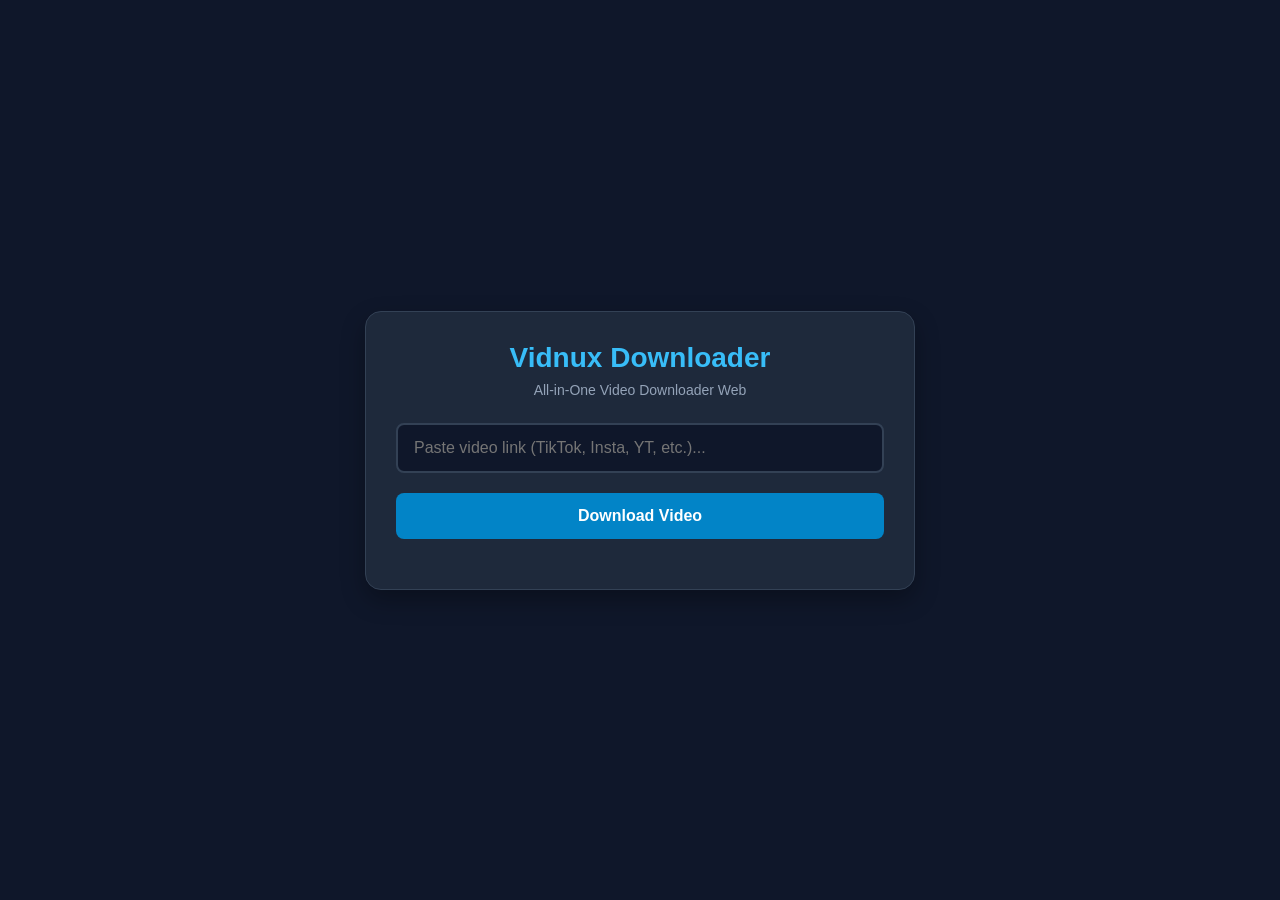
==== index.html @ 8a430632 "Create index.html" ====
<!DOCTYPE html>
<html lang="en">
<head>
    <meta charset="UTF-8">
    <meta name="viewport" content="width=device-width, initial-scale=1.0">
    <title>Vidnux - Universal Video Downloader</title>
    <style>
        * { box-sizing: border-box; margin: 0; padding: 0; font-family: 'Segoe UI', Tahoma, Geneva, Verdana, sans-serif; }
        body { background-color: #0f172a; color: #f8fafc; display: flex; justify-content: center; align-items: center; min-height: 100vh; padding: 20px; }
        .container { width: 100%; max-width: 550px; background: #1e293b; padding: 30px; border-radius: 16px; box-shadow: 0 10px 25px rgba(0,0,0,0.3); border: 1px solid #334155; text-align: center; }
        h1 { font-size: 28px; margin-bottom: 8px; color: #38bdf8; }
        p.subtitle { color: #94a3b8; font-size: 14px; margin-bottom: 25px; }
        .input-group { width: 100%; margin-bottom: 20px; }
        input { width: 100%; padding: 14px 16px; background: #0f172a; border: 2px solid #334155; border-radius: 8px; color: #fff; font-size: 16px; transition: 0.3s; }
        input:focus { border-color: #38bdf8; outline: none; }
        button { width: 100%; padding: 14px; background: #0284c7; color: #fff; border: none; border-radius: 8px; font-size: 16px; font-weight: bold; cursor: pointer; transition: 0.2s; }
        button:hover { background: #0369a1; }
        button:disabled { background: #475569; cursor: not-allowed; }
        #status { margin-top: 20px; font-size: 15px; color: #e2e8f0; word-break: break-word; }
        .loader { display: none; margin: 15px auto; border: 4px solid #334155; border-top: 4px solid #38bdf8; border-radius: 50%; width: 30px; height: 30px; animation: spin 1s linear infinite; }
        @keyframes spin { 0% { transform: rotate(0deg); } 100% { transform: rotate(360deg); } }
        .download-box { margin-top: 20px; padding: 15px; background: #0f172a; border-radius: 8px; border: 1px solid #22c55e; }
        .download-link { display: inline-block; margin-top: 10px; padding: 10px 20px; background: #22c55e; color: #fff; text-decoration: none; border-radius: 6px; font-weight: bold; transition: 0.2s; }
        .download-link:hover { background: #16a34a; }
        .error { color: #f43f5e !important; }
    </style>
</head>
<body>

<div class="container">
    <h1>Vidnux Downloader</h1>
    <p class="subtitle">All-in-One Video Downloader Web</p>
    
    <div class="input-group">
        <input type="text" id="videoUrl" placeholder="Paste video link (TikTok, Insta, YT, etc.)...">
    </div>
    
    <button id="btnProcess" onclick="fetchVideo()">Download Video</button>
    
    <div class="loader" id="loader"></div>
    <div id="status"></div>
</div>

<script>
    async function fetchVideo() {
        const urlInput = document.getElementById('videoUrl').value.trim();
        const statusDiv = document.getElementById('status');
        const loader = document.getElementById('loader');
        const btn = document.getElementById('btnProcess');
        
        if (!urlInput) {
            alert("Bhai, pehle video link paste karo!");
            return;
        }

        // Setup UI State
        statusDiv.innerHTML = "";
        statusDiv.className = "";
        loader.style.display = "block";
        btn.disabled = true;

        // Tumhara Cloudflare gateway URL jo tumhare Android code mein tha
        const gatewayUrl = `https://fvd-gateway.mra-official-contact.workers.dev/?url=${encodeURIComponent(urlInput)}`;

        try {
            const response = await fetch(gatewayUrl);
            const data = await response.json();

            loader.style.display = "none";
            btn.disabled = false;

            // Response check jo tumhare app ke download_link logic par based hai
            if (data && data.download_link) {
                statusDiv.innerHTML = `
                    <div class="download-box">
                        <p style="color: #22c55e; font-weight: bold;">✓ Video Link Extracted!</p>
                        <a href="${data.download_link}" target="_blank" rel="noopener noreferrer" class="download-link">Save Video (MP4)</a>
                    </div>
                `;
            } else {
                statusDiv.className = "error";
                statusDiv.innerHTML = "Error: Video link nahi mil paya. Gateway ne galat response diya.";
            }
        } catch (error) {
            loader.style.display = "none";
            btn.disabled = false;
            statusDiv.className = "error";
            statusDiv.innerHTML = "Network Error: Server se connect nahi ho paya ya CORS issue hai!";
            console.error(error);
        }
    }
</script>

</body>
</html>
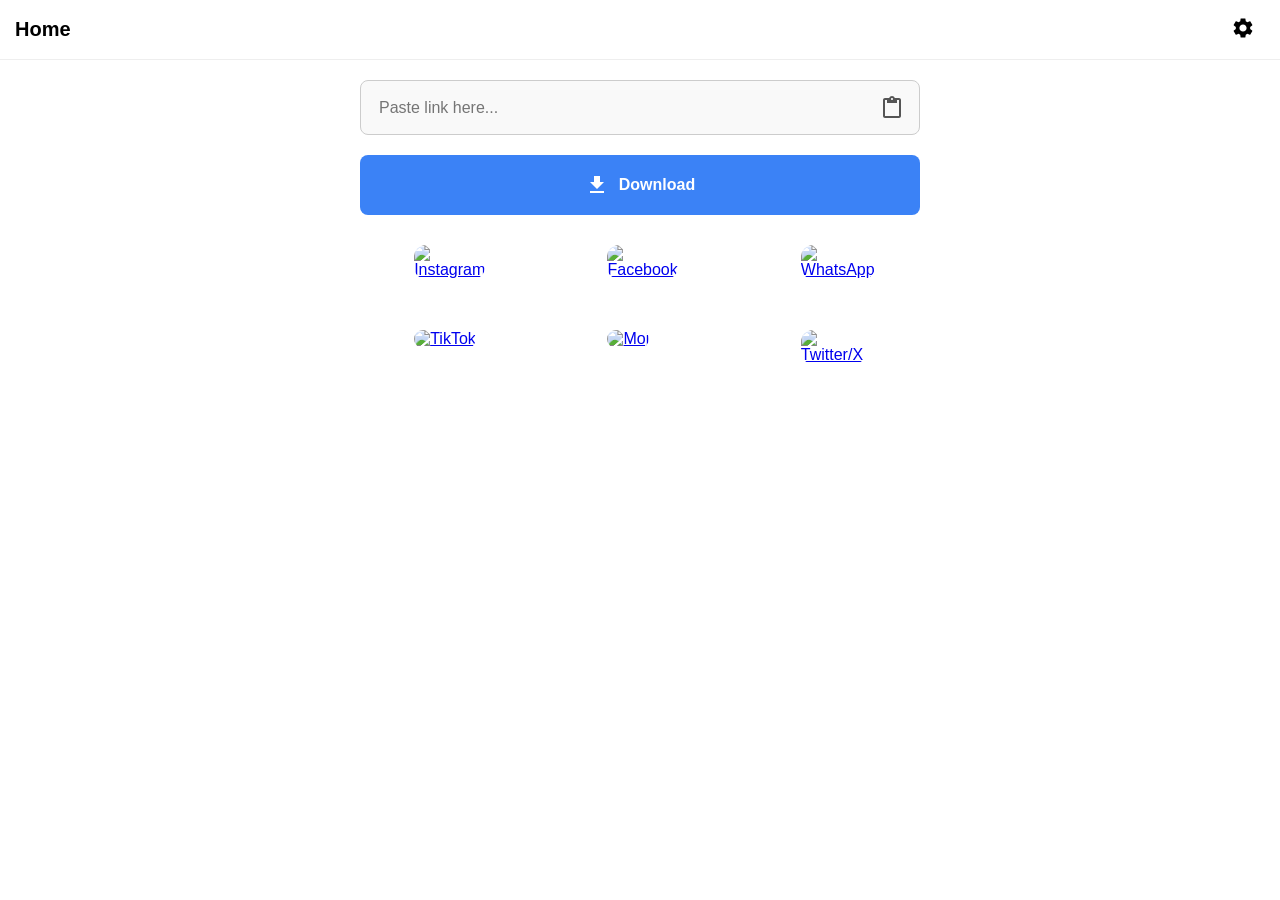
==== commit e125b275: "Update index.html" ====
--- a/index.html
+++ b/index.html
@@ -3,94 +3,163 @@
 <head>
     <meta charset="UTF-8">
     <meta name="viewport" content="width=device-width, initial-scale=1.0">
-    <title>Vidnux - Universal Video Downloader</title>
+    <title>Vidnux - Home</title>
     <style>
-        * { box-sizing: border-box; margin: 0; padding: 0; font-family: 'Segoe UI', Tahoma, Geneva, Verdana, sans-serif; }
-        body { background-color: #0f172a; color: #f8fafc; display: flex; justify-content: center; align-items: center; min-height: 100vh; padding: 20px; }
-        .container { width: 100%; max-width: 550px; background: #1e293b; padding: 30px; border-radius: 16px; box-shadow: 0 10px 25px rgba(0,0,0,0.3); border: 1px solid #334155; text-align: center; }
-        h1 { font-size: 28px; margin-bottom: 8px; color: #38bdf8; }
-        p.subtitle { color: #94a3b8; font-size: 14px; margin-bottom: 25px; }
-        .input-group { width: 100%; margin-bottom: 20px; }
-        input { width: 100%; padding: 14px 16px; background: #0f172a; border: 2px solid #334155; border-radius: 8px; color: #fff; font-size: 16px; transition: 0.3s; }
-        input:focus { border-color: #38bdf8; outline: none; }
-        button { width: 100%; padding: 14px; background: #0284c7; color: #fff; border: none; border-radius: 8px; font-size: 16px; font-weight: bold; cursor: pointer; transition: 0.2s; }
-        button:hover { background: #0369a1; }
-        button:disabled { background: #475569; cursor: not-allowed; }
-        #status { margin-top: 20px; font-size: 15px; color: #e2e8f0; word-break: break-word; }
-        .loader { display: none; margin: 15px auto; border: 4px solid #334155; border-top: 4px solid #38bdf8; border-radius: 50%; width: 30px; height: 30px; animation: spin 1s linear infinite; }
-        @keyframes spin { 0% { transform: rotate(0deg); } 100% { transform: rotate(360deg); } }
-        .download-box { margin-top: 20px; padding: 15px; background: #0f172a; border-radius: 8px; border: 1px solid #22c55e; }
-        .download-link { display: inline-block; margin-top: 10px; padding: 10px 20px; background: #22c55e; color: #fff; text-decoration: none; border-radius: 6px; font-weight: bold; transition: 0.2s; }
-        .download-link:hover { background: #16a34a; }
-        .error { color: #f43f5e !important; }
+        /* CSS: Tumhare XML ka Web Version */
+        * { box-sizing: border-box; margin: 0; padding: 0; font-family: sans-serif; }
+        body { background-color: #FFFFFF; color: #000000; }
+        
+        /* Header */
+        .header { display: flex; justify-content: space-between; align-items: center; height: 60px; padding: 0 15px; border-bottom: 1px solid #eeeeee; }
+        .header h1 { font-size: 20px; font-weight: bold; margin: 0; }
+        .menu-btn { cursor: pointer; padding: 10px; background: none; border: none; }
+        .menu-btn svg { width: 24px; height: 24px; fill: #000000; }
+
+        /* Main Content */
+        .container { padding: 20px; max-width: 600px; margin: 0 auto; }
+
+        /* Input Box with Paste/Clear Button */
+        .input-wrapper { display: flex; align-items: center; border: 1px solid #cccccc; border-radius: 8px; height: 55px; padding: 3px; position: relative; background: #f9f9f9; }
+        .input-wrapper input { flex: 1; height: 100%; border: none; background: transparent; padding: 0 15px; font-size: 16px; outline: none; }
+        .action-btn { width: 48px; height: 48px; background: none; border: none; cursor: pointer; display: flex; justify-content: center; align-items: center; }
+        .action-btn svg { width: 24px; height: 24px; fill: #555; }
+
+        /* Download Button */
+        .download-btn { width: 100%; height: 60px; margin-top: 20px; background-color: #3B82F6; color: #FFFFFF; font-size: 16px; font-weight: bold; border: none; border-radius: 8px; cursor: pointer; display: flex; justify-content: center; align-items: center; gap: 10px; transition: 0.2s; }
+        .download-btn:hover { background-color: #2563EB; }
+        .download-btn:disabled { background-color: #9CA3AF; cursor: not-allowed; }
+
+        /* Social Grid */
+        .social-grid { display: grid; grid-template-columns: repeat(3, 1fr); gap: 20px; margin-top: 30px; justify-items: center; }
+        .social-item { width: 65px; height: 65px; cursor: pointer; transition: transform 0.2s; }
+        .social-item:hover { transform: scale(1.1); }
+        .social-item img { width: 100%; height: 100%; border-radius: 12px; object-fit: cover; }
+
+        /* Status Area */
+        #status { margin-top: 20px; text-align: center; }
+        .download-link { display: inline-block; padding: 12px 20px; background: #10B981; color: white; text-decoration: none; border-radius: 8px; font-weight: bold; }
     </style>
 </head>
 <body>
 
-<div class="container">
-    <h1>Vidnux Downloader</h1>
-    <p class="subtitle">All-in-One Video Downloader Web</p>
-    
-    <div class="input-group">
-        <input type="text" id="videoUrl" placeholder="Paste video link (TikTok, Insta, YT, etc.)...">
+    <!-- Header (XML UI) -->
+    <div class="header">
+        <h1>Home</h1>
+        <button class="menu-btn" onclick="alert('Settings feature coming soon!')" title="Settings">
+            <svg viewBox="0 0 24 24"><path d="M19.14,12.94c0.04-0.3,0.06-0.61,0.06-0.94c0-0.32-0.02-0.64-0.06-0.94l2.03-1.58c0.18-0.14,0.23-0.41,0.12-0.61 l-1.92-3.32c-0.12-0.22-0.37-0.29-0.59-0.22l-2.39,0.96c-0.5-0.38-1.03-0.7-1.62-0.94L14.4,2.81c-0.04-0.24-0.24-0.41-0.48-0.41 h-3.84c-0.24,0-0.43,0.17-0.47,0.41L9.25,5.35C8.66,5.59,8.12,5.92,7.63,6.29L5.24,5.33c-0.22-0.08-0.47,0-0.59,0.22L2.73,8.87 C2.62,9.08,2.66,9.34,2.86,9.48l2.03,1.58C4.84,11.36,4.8,11.69,4.8,12s0.02,0.64,0.06,0.94l-2.03,1.58 c-0.18,0.14-0.23,0.41-0.12,0.61l1.92,3.32c0.12,0.22,0.37,0.29,0.59,0.22l2.39-0.96c0.5,0.38,1.03,0.7,1.62,0.94l0.36,2.54 c0.05,0.24,0.24,0.41,0.48,0.41h3.84c0.24,0,0.43-0.17,0.47-0.41l0.36-2.54c0.59-0.24,1.13-0.56,1.62-0.94l2.39,0.96 c0.22,0.08,0.47,0,0.59-0.22l1.92-3.32c0.12-0.22,0.07-0.49-0.12-0.61L19.14,12.94z M12,15.6c-1.98,0-3.6-1.62-3.6-3.6 s1.62-3.6,3.6-3.6s3.6,1.62,3.6,3.6S13.98,15.6,12,15.6z"/></svg>
+        </button>
     </div>
-    
-    <button id="btnProcess" onclick="fetchVideo()">Download Video</button>
-    
-    <div class="loader" id="loader"></div>
-    <div id="status"></div>
-</div>
 
-<script>
-    async function fetchVideo() {
-        const urlInput = document.getElementById('videoUrl').value.trim();
+    <!-- Main Content -->
+    <div class="container">
+        
+        <!-- Input & Dynamic Paste/Clear Button (Kotlin Logic) -->
+        <div class="input-wrapper">
+            <input type="url" id="urlInput" placeholder="Paste link here..." autocomplete="off">
+            <button class="action-btn" id="actionBtn" title="Paste">
+                <!-- SVG Icon (Default is Paste) -->
+                <svg id="actionIcon" viewBox="0 0 24 24"><path d="M19,2h-4.18C14.4,0.84,13.3,0,12,0C10.7,0,9.6,0.84,9.18,2H5C3.9,2,3,2.9,3,4v16c0,1.1,0.9,2,2,2h14c1.1,0,2-0.9,2-2V4 C21,2.9,20.1,2,19,2z M12,2c0.55,0,1,0.45,1,1s-0.45,1-1,1s-1-0.45-1-1S11.45,2,12,2z M19,20H5V4h2v3h10V4h2V20z"/></svg>
+            </button>
+        </div>
+
+        <!-- Download Button -->
+        <button class="download-btn" id="downloadBtn" onclick="processVideo()">
+            <svg width="24" height="24" viewBox="0 0 24 24" fill="white"><path d="M19 9h-4V3H9v6H5l7 7 7-7zM5 18v2h14v-2H5z"/></svg>
+            Download
+        </button>
+
+        <!-- Status / Result Display -->
+        <div id="status"></div>
+
+        <!-- Social Icons Grid (XML Logic) -->
+        <div class="social-grid">
+            <a class="social-item" href="https://www.instagram.com" target="_blank"><img src="https://upload.wikimedia.org/wikipedia/commons/a/a5/Instagram_icon.png" alt="Instagram"></a>
+            <a class="social-item" href="https://www.facebook.com" target="_blank"><img src="https://upload.wikimedia.org/wikipedia/commons/b/b8/2021_Facebook_icon.svg" alt="Facebook"></a>
+            <a class="social-item" href="https://web.whatsapp.com" target="_blank"><img src="https://upload.wikimedia.org/wikipedia/commons/6/6b/WhatsApp.svg" alt="WhatsApp"></a>
+            <a class="social-item" href="https://www.tiktok.com" target="_blank"><img src="https://p16-va-tiktok.ibyteimg.com/obj/musically-maliva-obj/6968037326848131078" alt="TikTok"></a>
+            <a class="social-item" href="https://mojapp.in/" target="_blank"><img src="https://play-lh.googleusercontent.com/FwT659jH9r-O4X1yUv89E1985i32O4v6E19qJ7uQn2mR-sV4B71HqO8R0g5uR2V4V8s=w240-h480-rw" alt="Moj"></a>
+            <a class="social-item" href="https://twitter.com" target="_blank"><img src="https://upload.wikimedia.org/wikipedia/commons/c/ce/X_logo_2023.svg" alt="Twitter/X"></a>
+        </div>
+    </div>
+
+    <!-- JavaScript (Kotlin ke logic ka Web Version) -->
+    <script>
+        const urlInput = document.getElementById('urlInput');
+        const actionBtn = document.getElementById('actionBtn');
+        const actionIcon = document.getElementById('actionIcon');
+        const downloadBtn = document.getElementById('downloadBtn');
         const statusDiv = document.getElementById('status');
-        const loader = document.getElementById('loader');
-        const btn = document.getElementById('btnProcess');
-        
-        if (!urlInput) {
-            alert("Bhai, pehle video link paste karo!");
-            return;
+
+        // SVG Paths for Paste and Clear icons
+        const svgPaste = '<path d="M19,2h-4.18C14.4,0.84,13.3,0,12,0C10.7,0,9.6,0.84,9.18,2H5C3.9,2,3,2.9,3,4v16c0,1.1,0.9,2,2,2h14c1.1,0,2-0.9,2-2V4 C21,2.9,20.1,2,19,2z M12,2c0.55,0,1,0.45,1,1s-0.45,1-1,1s-1-0.45-1-1S11.45,2,12,2z M19,20H5V4h2v3h10V4h2V20z"/>';
+        const svgClear = '<path d="M19 6.41L17.59 5 12 10.59 6.41 5 5 6.41 10.59 12 5 17.59 6.41 19 12 13.41 17.59 19 19 17.59 13.41 12z"/>';
+
+        // 1. DYNAMIC PASTE & CLEAR LOGIC (TextWatcher equivalent)
+        urlInput.addEventListener('input', () => {
+            if (urlInput.value.length > 0) {
+                actionIcon.innerHTML = svgClear;
+                actionBtn.title = "Clear";
+            } else {
+                actionIcon.innerHTML = svgPaste;
+                actionBtn.title = "Paste";
+            }
+        });
+
+        // Button Click Handler for Paste/Clear
+        actionBtn.onclick = async () => {
+            if (urlInput.value.length > 0) {
+                // Clear text
+                urlInput.value = '';
+                actionIcon.innerHTML = svgPaste;
+                actionBtn.title = "Paste";
+            } else {
+                // Paste from clipboard (Web Clipboard API)
+                try {
+                    const text = await navigator.clipboard.readText();
+                    urlInput.value = text;
+                    actionIcon.innerHTML = svgClear;
+                    actionBtn.title = "Clear";
+                } catch (err) {
+                    alert('Clipboard access denied by browser. Please paste manually.');
+                }
+            }
+        };
+
+        // 2. LINK MANAGER LOGIC (Cloudflare API Integration)
+        async function processVideo() {
+            const rawUrl = urlInput.value.trim();
+            if (!rawUrl) {
+                alert("Please paste a link first!");
+                return;
+            }
+
+            statusDiv.innerHTML = '<span style="color: #666;">Processing link... Please wait...</span>';
+            downloadBtn.disabled = true;
+
+            const gatewayUrl = `https://fvd-gateway.mra-official-contact.workers.dev/?url=${encodeURIComponent(rawUrl)}`;
+
+            try {
+                const response = await fetch(gatewayUrl);
+                const data = await response.json();
+
+                if (data && data.download_link) {
+                    urlInput.value = ''; // Success par input clear kar do
+                    actionIcon.innerHTML = svgPaste; // Icon wapas Paste wala kar do
+                    
+                    statusDiv.innerHTML = `
+                        <p style="color: #10B981; margin-bottom: 10px; font-weight: bold;">Video Extracted!</p>
+                        <a href="${data.download_link}" target="_blank" class="download-link">Click here to Download MP4</a>
+                    `;
+                } else {
+                    statusDiv.innerHTML = `<span style="color: red;">Error: Invalid link or server error.</span>`;
+                }
+            } catch (error) {
+                statusDiv.innerHTML = `<span style="color: red;">Network error. Please try again.</span>`;
+            }
+            
+            downloadBtn.disabled = false;
         }
-
-        // Setup UI State
-        statusDiv.innerHTML = "";
-        statusDiv.className = "";
-        loader.style.display = "block";
-        btn.disabled = true;
-
-        // Tumhara Cloudflare gateway URL jo tumhare Android code mein tha
-        const gatewayUrl = `https://fvd-gateway.mra-official-contact.workers.dev/?url=${encodeURIComponent(urlInput)}`;
-
-        try {
-            const response = await fetch(gatewayUrl);
-            const data = await response.json();
-
-            loader.style.display = "none";
-            btn.disabled = false;
-
-            // Response check jo tumhare app ke download_link logic par based hai
-            if (data && data.download_link) {
-                statusDiv.innerHTML = `
-                    <div class="download-box">
-                        <p style="color: #22c55e; font-weight: bold;">✓ Video Link Extracted!</p>
-                        <a href="${data.download_link}" target="_blank" rel="noopener noreferrer" class="download-link">Save Video (MP4)</a>
-                    </div>
-                `;
-            } else {
-                statusDiv.className = "error";
-                statusDiv.innerHTML = "Error: Video link nahi mil paya. Gateway ne galat response diya.";
-            }
-        } catch (error) {
-            loader.style.display = "none";
-            btn.disabled = false;
-            statusDiv.className = "error";
-            statusDiv.innerHTML = "Network Error: Server se connect nahi ho paya ya CORS issue hai!";
-            console.error(error);
-        }
-    }
-</script>
+    </script>
 
 </body>
 </html>
-
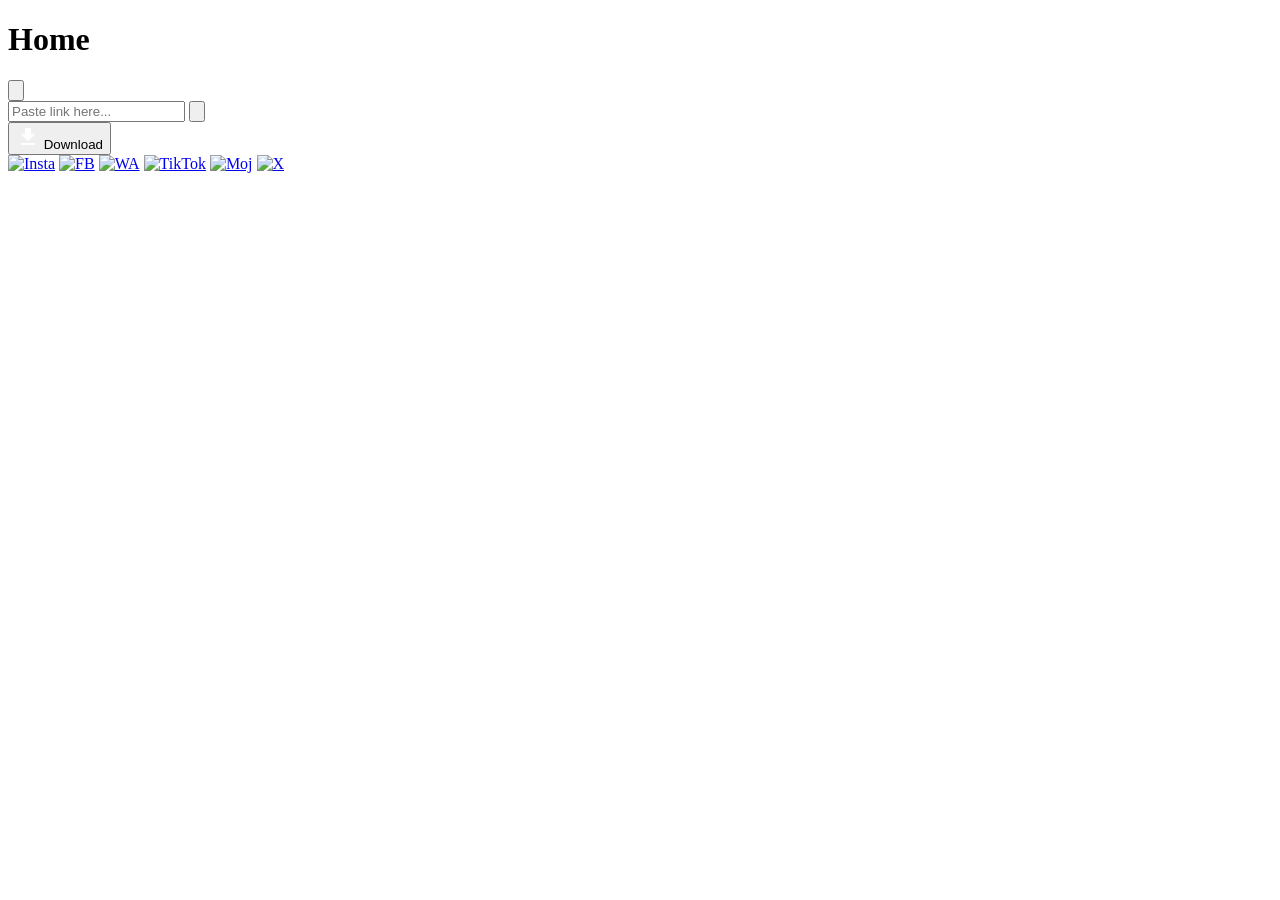
==== commit 24b61c51: "Update index.html" ====
--- a/index.html
+++ b/index.html
@@ -4,48 +4,15 @@
     <meta charset="UTF-8">
     <meta name="viewport" content="width=device-width, initial-scale=1.0">
     <title>Vidnux - Home</title>
-    <style>
-        /* CSS: Tumhare XML ka Web Version */
-        * { box-sizing: border-box; margin: 0; padding: 0; font-family: sans-serif; }
-        body { background-color: #FFFFFF; color: #000000; }
-        
-        /* Header */
-        .header { display: flex; justify-content: space-between; align-items: center; height: 60px; padding: 0 15px; border-bottom: 1px solid #eeeeee; }
-        .header h1 { font-size: 20px; font-weight: bold; margin: 0; }
-        .menu-btn { cursor: pointer; padding: 10px; background: none; border: none; }
-        .menu-btn svg { width: 24px; height: 24px; fill: #000000; }
-
-        /* Main Content */
-        .container { padding: 20px; max-width: 600px; margin: 0 auto; }
-
-        /* Input Box with Paste/Clear Button */
-        .input-wrapper { display: flex; align-items: center; border: 1px solid #cccccc; border-radius: 8px; height: 55px; padding: 3px; position: relative; background: #f9f9f9; }
-        .input-wrapper input { flex: 1; height: 100%; border: none; background: transparent; padding: 0 15px; font-size: 16px; outline: none; }
-        .action-btn { width: 48px; height: 48px; background: none; border: none; cursor: pointer; display: flex; justify-content: center; align-items: center; }
-        .action-btn svg { width: 24px; height: 24px; fill: #555; }
-
-        /* Download Button */
-        .download-btn { width: 100%; height: 60px; margin-top: 20px; background-color: #3B82F6; color: #FFFFFF; font-size: 16px; font-weight: bold; border: none; border-radius: 8px; cursor: pointer; display: flex; justify-content: center; align-items: center; gap: 10px; transition: 0.2s; }
-        .download-btn:hover { background-color: #2563EB; }
-        .download-btn:disabled { background-color: #9CA3AF; cursor: not-allowed; }
-
-        /* Social Grid */
-        .social-grid { display: grid; grid-template-columns: repeat(3, 1fr); gap: 20px; margin-top: 30px; justify-items: center; }
-        .social-item { width: 65px; height: 65px; cursor: pointer; transition: transform 0.2s; }
-        .social-item:hover { transform: scale(1.1); }
-        .social-item img { width: 100%; height: 100%; border-radius: 12px; object-fit: cover; }
-
-        /* Status Area */
-        #status { margin-top: 20px; text-align: center; }
-        .download-link { display: inline-block; padding: 12px 20px; background: #10B981; color: white; text-decoration: none; border-radius: 8px; font-weight: bold; }
-    </style>
+    <!-- CSS file ko yahan link kiya hai -->
+    <link rel="stylesheet" href="style.css">
 </head>
 <body>
 
-    <!-- Header (XML UI) -->
+    <!-- Header -->
     <div class="header">
         <h1>Home</h1>
-        <button class="menu-btn" onclick="alert('Settings feature coming soon!')" title="Settings">
+        <button class="menu-btn" id="menuBtn" title="Settings">
             <svg viewBox="0 0 24 24"><path d="M19.14,12.94c0.04-0.3,0.06-0.61,0.06-0.94c0-0.32-0.02-0.64-0.06-0.94l2.03-1.58c0.18-0.14,0.23-0.41,0.12-0.61 l-1.92-3.32c-0.12-0.22-0.37-0.29-0.59-0.22l-2.39,0.96c-0.5-0.38-1.03-0.7-1.62-0.94L14.4,2.81c-0.04-0.24-0.24-0.41-0.48-0.41 h-3.84c-0.24,0-0.43,0.17-0.47,0.41L9.25,5.35C8.66,5.59,8.12,5.92,7.63,6.29L5.24,5.33c-0.22-0.08-0.47,0-0.59,0.22L2.73,8.87 C2.62,9.08,2.66,9.34,2.86,9.48l2.03,1.58C4.84,11.36,4.8,11.69,4.8,12s0.02,0.64,0.06,0.94l-2.03,1.58 c-0.18,0.14-0.23,0.41-0.12,0.61l1.92,3.32c0.12,0.22,0.37,0.29,0.59,0.22l2.39-0.96c0.5,0.38,1.03,0.7,1.62,0.94l0.36,2.54 c0.05,0.24,0.24,0.41,0.48,0.41h3.84c0.24,0,0.43-0.17,0.47-0.41l0.36-2.54c0.59-0.24,1.13-0.56,1.62-0.94l2.39,0.96 c0.22,0.08,0.47,0,0.59-0.22l1.92-3.32c0.12-0.22,0.07-0.49-0.12-0.61L19.14,12.94z M12,15.6c-1.98,0-3.6-1.62-3.6-3.6 s1.62-3.6,3.6-3.6s3.6,1.62,3.6,3.6S13.98,15.6,12,15.6z"/></svg>
         </button>
     </div>
@@ -53,17 +20,16 @@
     <!-- Main Content -->
     <div class="container">
         
-        <!-- Input & Dynamic Paste/Clear Button (Kotlin Logic) -->
+        <!-- Input & Dynamic Paste/Clear Button -->
         <div class="input-wrapper">
             <input type="url" id="urlInput" placeholder="Paste link here..." autocomplete="off">
             <button class="action-btn" id="actionBtn" title="Paste">
-                <!-- SVG Icon (Default is Paste) -->
                 <svg id="actionIcon" viewBox="0 0 24 24"><path d="M19,2h-4.18C14.4,0.84,13.3,0,12,0C10.7,0,9.6,0.84,9.18,2H5C3.9,2,3,2.9,3,4v16c0,1.1,0.9,2,2,2h14c1.1,0,2-0.9,2-2V4 C21,2.9,20.1,2,19,2z M12,2c0.55,0,1,0.45,1,1s-0.45,1-1,1s-1-0.45-1-1S11.45,2,12,2z M19,20H5V4h2v3h10V4h2V20z"/></svg>
             </button>
         </div>
 
         <!-- Download Button -->
-        <button class="download-btn" id="downloadBtn" onclick="processVideo()">
+        <button class="download-btn" id="downloadBtn">
             <svg width="24" height="24" viewBox="0 0 24 24" fill="white"><path d="M19 9h-4V3H9v6H5l7 7 7-7zM5 18v2h14v-2H5z"/></svg>
             Download
         </button>
@@ -71,95 +37,18 @@
         <!-- Status / Result Display -->
         <div id="status"></div>
 
-        <!-- Social Icons Grid (XML Logic) -->
+        <!-- Social Icons Grid -->
         <div class="social-grid">
-            <a class="social-item" href="https://www.instagram.com" target="_blank"><img src="https://upload.wikimedia.org/wikipedia/commons/a/a5/Instagram_icon.png" alt="Instagram"></a>
-            <a class="social-item" href="https://www.facebook.com" target="_blank"><img src="https://upload.wikimedia.org/wikipedia/commons/b/b8/2021_Facebook_icon.svg" alt="Facebook"></a>
-            <a class="social-item" href="https://web.whatsapp.com" target="_blank"><img src="https://upload.wikimedia.org/wikipedia/commons/6/6b/WhatsApp.svg" alt="WhatsApp"></a>
+            <a class="social-item" href="https://www.instagram.com" target="_blank"><img src="https://upload.wikimedia.org/wikipedia/commons/a/a5/Instagram_icon.png" alt="Insta"></a>
+            <a class="social-item" href="https://www.facebook.com" target="_blank"><img src="https://upload.wikimedia.org/wikipedia/commons/b/b8/2021_Facebook_icon.svg" alt="FB"></a>
+            <a class="social-item" href="https://web.whatsapp.com" target="_blank"><img src="https://upload.wikimedia.org/wikipedia/commons/6/6b/WhatsApp.svg" alt="WA"></a>
             <a class="social-item" href="https://www.tiktok.com" target="_blank"><img src="https://p16-va-tiktok.ibyteimg.com/obj/musically-maliva-obj/6968037326848131078" alt="TikTok"></a>
             <a class="social-item" href="https://mojapp.in/" target="_blank"><img src="https://play-lh.googleusercontent.com/FwT659jH9r-O4X1yUv89E1985i32O4v6E19qJ7uQn2mR-sV4B71HqO8R0g5uR2V4V8s=w240-h480-rw" alt="Moj"></a>
-            <a class="social-item" href="https://twitter.com" target="_blank"><img src="https://upload.wikimedia.org/wikipedia/commons/c/ce/X_logo_2023.svg" alt="Twitter/X"></a>
+            <a class="social-item" href="https://twitter.com" target="_blank"><img src="https://upload.wikimedia.org/wikipedia/commons/c/ce/X_logo_2023.svg" alt="X"></a>
         </div>
     </div>
 
-    <!-- JavaScript (Kotlin ke logic ka Web Version) -->
-    <script>
-        const urlInput = document.getElementById('urlInput');
-        const actionBtn = document.getElementById('actionBtn');
-        const actionIcon = document.getElementById('actionIcon');
-        const downloadBtn = document.getElementById('downloadBtn');
-        const statusDiv = document.getElementById('status');
-
-        // SVG Paths for Paste and Clear icons
-        const svgPaste = '<path d="M19,2h-4.18C14.4,0.84,13.3,0,12,0C10.7,0,9.6,0.84,9.18,2H5C3.9,2,3,2.9,3,4v16c0,1.1,0.9,2,2,2h14c1.1,0,2-0.9,2-2V4 C21,2.9,20.1,2,19,2z M12,2c0.55,0,1,0.45,1,1s-0.45,1-1,1s-1-0.45-1-1S11.45,2,12,2z M19,20H5V4h2v3h10V4h2V20z"/>';
-        const svgClear = '<path d="M19 6.41L17.59 5 12 10.59 6.41 5 5 6.41 10.59 12 5 17.59 6.41 19 12 13.41 17.59 19 19 17.59 13.41 12z"/>';
-
-        // 1. DYNAMIC PASTE & CLEAR LOGIC (TextWatcher equivalent)
-        urlInput.addEventListener('input', () => {
-            if (urlInput.value.length > 0) {
-                actionIcon.innerHTML = svgClear;
-                actionBtn.title = "Clear";
-            } else {
-                actionIcon.innerHTML = svgPaste;
-                actionBtn.title = "Paste";
-            }
-        });
-
-        // Button Click Handler for Paste/Clear
-        actionBtn.onclick = async () => {
-            if (urlInput.value.length > 0) {
-                // Clear text
-                urlInput.value = '';
-                actionIcon.innerHTML = svgPaste;
-                actionBtn.title = "Paste";
-            } else {
-                // Paste from clipboard (Web Clipboard API)
-                try {
-                    const text = await navigator.clipboard.readText();
-                    urlInput.value = text;
-                    actionIcon.innerHTML = svgClear;
-                    actionBtn.title = "Clear";
-                } catch (err) {
-                    alert('Clipboard access denied by browser. Please paste manually.');
-                }
-            }
-        };
-
-        // 2. LINK MANAGER LOGIC (Cloudflare API Integration)
-        async function processVideo() {
-            const rawUrl = urlInput.value.trim();
-            if (!rawUrl) {
-                alert("Please paste a link first!");
-                return;
-            }
-
-            statusDiv.innerHTML = '<span style="color: #666;">Processing link... Please wait...</span>';
-            downloadBtn.disabled = true;
-
-            const gatewayUrl = `https://fvd-gateway.mra-official-contact.workers.dev/?url=${encodeURIComponent(rawUrl)}`;
-
-            try {
-                const response = await fetch(gatewayUrl);
-                const data = await response.json();
-
-                if (data && data.download_link) {
-                    urlInput.value = ''; // Success par input clear kar do
-                    actionIcon.innerHTML = svgPaste; // Icon wapas Paste wala kar do
-                    
-                    statusDiv.innerHTML = `
-                        <p style="color: #10B981; margin-bottom: 10px; font-weight: bold;">Video Extracted!</p>
-                        <a href="${data.download_link}" target="_blank" class="download-link">Click here to Download MP4</a>
-                    `;
-                } else {
-                    statusDiv.innerHTML = `<span style="color: red;">Error: Invalid link or server error.</span>`;
-                }
-            } catch (error) {
-                statusDiv.innerHTML = `<span style="color: red;">Network error. Please try again.</span>`;
-            }
-            
-            downloadBtn.disabled = false;
-        }
-    </script>
-
+    <!-- JS file ko ekdum aakhir mein link karna best hota hai -->
+    <script src="logic.js"></script>
 </body>
 </html>
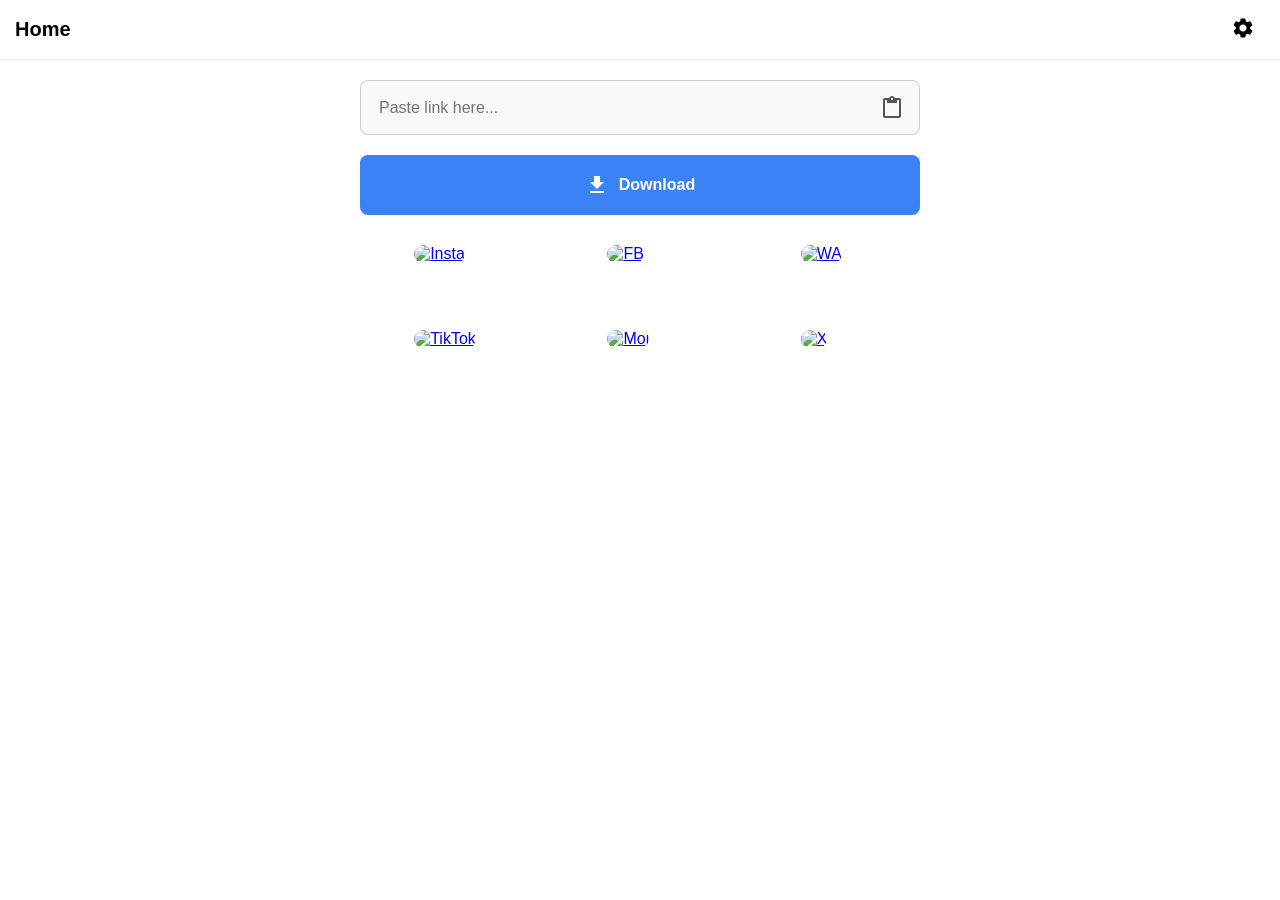
==== commit bdbaf18b: "Update index.html" ====
--- a/index.html
+++ b/index.html
@@ -4,8 +4,9 @@
     <meta charset="UTF-8">
     <meta name="viewport" content="width=device-width, initial-scale=1.0">
     <title>Vidnux - Home</title>
-    <!-- CSS file ko yahan link kiya hai -->
-    <link rel="stylesheet" href="style.css">
+    
+    <!-- UPDATE 1: CSS file ab 'css' folder ke andar se load hogi -->
+    <link rel="stylesheet" href="css/home.css">
 </head>
 <body>
 
@@ -48,7 +49,9 @@
         </div>
     </div>
 
-    <!-- JS file ko ekdum aakhir mein link karna best hota hai -->
-    <script src="logic.js"></script>
+    <!-- UPDATE 2: Dono JS files ab 'js' folder se load hongi -->
+    <!-- Note: download.js ko pehle rakha gaya hai taaki home.js uske functions ko use kar sake -->
+    <script src="js/download.js"></script>
+    <script src="js/home.js"></script>
 </body>
 </html>
--- a/css/home.css
+++ b/css/home.css
@@ -0,0 +1,32 @@
+* { box-sizing: border-box; margin: 0; padding: 0; font-family: sans-serif; }
+body { background-color: #FFFFFF; color: #000000; }
+
+/* Header */
+.header { display: flex; justify-content: space-between; align-items: center; height: 60px; padding: 0 15px; border-bottom: 1px solid #eeeeee; }
+.header h1 { font-size: 20px; font-weight: bold; margin: 0; }
+.menu-btn { cursor: pointer; padding: 10px; background: none; border: none; }
+.menu-btn svg { width: 24px; height: 24px; fill: #000000; }
+
+/* Main Content */
+.container { padding: 20px; max-width: 600px; margin: 0 auto; }
+
+/* Input Box */
+.input-wrapper { display: flex; align-items: center; border: 1px solid #cccccc; border-radius: 8px; height: 55px; padding: 3px; position: relative; background: #f9f9f9; }
+.input-wrapper input { flex: 1; height: 100%; border: none; background: transparent; padding: 0 15px; font-size: 16px; outline: none; }
+.action-btn { width: 48px; height: 48px; background: none; border: none; cursor: pointer; display: flex; justify-content: center; align-items: center; }
+.action-btn svg { width: 24px; height: 24px; fill: #555; }
+
+/* Download Button */
+.download-btn { width: 100%; height: 60px; margin-top: 20px; background-color: #3B82F6; color: #FFFFFF; font-size: 16px; font-weight: bold; border: none; border-radius: 8px; cursor: pointer; display: flex; justify-content: center; align-items: center; gap: 10px; transition: 0.2s; }
+.download-btn:hover { background-color: #2563EB; }
+.download-btn:disabled { background-color: #9CA3AF; cursor: not-allowed; }
+
+/* Status UI */
+#status { margin-top: 20px; text-align: center; }
+.download-link { display: inline-block; padding: 12px 20px; background: #10B981; color: white; text-decoration: none; border-radius: 8px; font-weight: bold; }
+
+/* Social Icons */
+.social-grid { display: grid; grid-template-columns: repeat(3, 1fr); gap: 20px; margin-top: 30px; justify-items: center; }
+.social-item { width: 65px; height: 65px; cursor: pointer; transition: transform 0.2s; }
+.social-item:hover { transform: scale(1.1); }
+.social-item img { width: 100%; height: 100%; border-radius: 12px; object-fit: cover; }
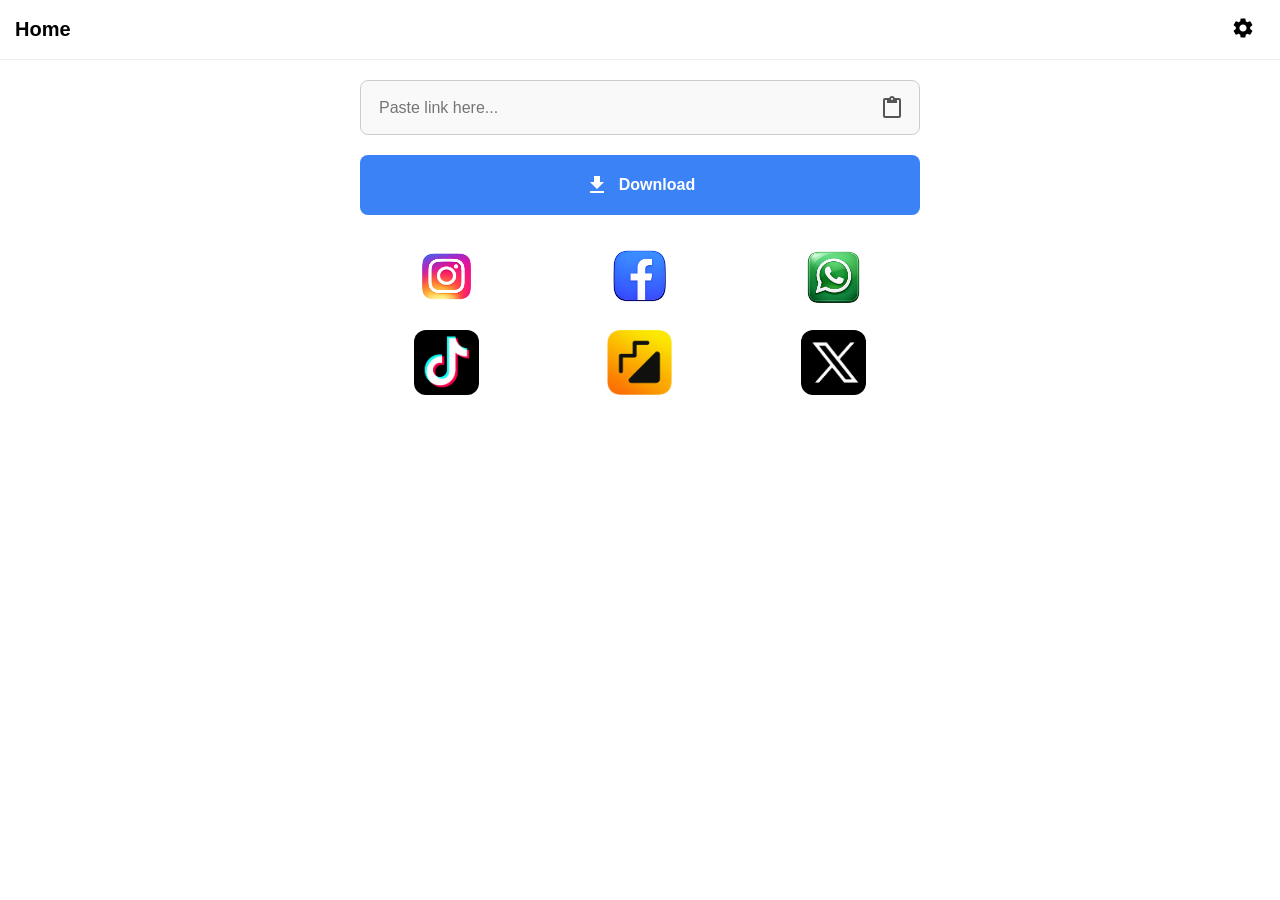
==== commit e0b6120c: "Update index.html" ====
--- a/index.html
+++ b/index.html
@@ -5,7 +5,7 @@
     <meta name="viewport" content="width=device-width, initial-scale=1.0">
     <title>Vidnux - Home</title>
     
-    <!-- UPDATE 1: CSS file ab 'css' folder ke andar se load hogi -->
+    <!-- CSS file 'css' folder ke andar se load hogi -->
     <link rel="stylesheet" href="css/home.css">
 </head>
 <body>
@@ -40,16 +40,17 @@
 
         <!-- Social Icons Grid -->
         <div class="social-grid">
-            <a class="social-item" href="https://www.instagram.com" target="_blank"><img src="https://upload.wikimedia.org/wikipedia/commons/a/a5/Instagram_icon.png" alt="Insta"></a>
-            <a class="social-item" href="https://www.facebook.com" target="_blank"><img src="https://upload.wikimedia.org/wikipedia/commons/b/b8/2021_Facebook_icon.svg" alt="FB"></a>
-            <a class="social-item" href="https://web.whatsapp.com" target="_blank"><img src="https://upload.wikimedia.org/wikipedia/commons/6/6b/WhatsApp.svg" alt="WA"></a>
-            <a class="social-item" href="https://www.tiktok.com" target="_blank"><img src="https://p16-va-tiktok.ibyteimg.com/obj/musically-maliva-obj/6968037326848131078" alt="TikTok"></a>
-            <a class="social-item" href="https://mojapp.in/" target="_blank"><img src="https://play-lh.googleusercontent.com/FwT659jH9r-O4X1yUv89E1985i32O4v6E19qJ7uQn2mR-sV4B71HqO8R0g5uR2V4V8s=w240-h480-rw" alt="Moj"></a>
-            <a class="social-item" href="https://twitter.com" target="_blank"><img src="https://upload.wikimedia.org/wikipedia/commons/c/ce/X_logo_2023.svg" alt="X"></a>
+            <!-- UPDATE: Yahan par assets folder se images link ki gayi hain -->
+            <a class="social-item" href="https://www.instagram.com" target="_blank"><img src="assets/inst.png" alt="Insta"></a>
+            <a class="social-item" href="https://www.facebook.com" target="_blank"><img src="assets/fb.png" alt="FB"></a>
+            <a class="social-item" href="https://web.whatsapp.com" target="_blank"><img src="assets/wp.png" alt="WA"></a>
+            <a class="social-item" href="https://www.tiktok.com" target="_blank"><img src="assets/tk.png" alt="TikTok"></a>
+            <a class="social-item" href="https://mojapp.in/" target="_blank"><img src="assets/mj.png" alt="Moj"></a>
+            <a class="social-item" href="https://twitter.com" target="_blank"><img src="assets/tw.png" alt="X"></a>
         </div>
     </div>
 
-    <!-- UPDATE 2: Dono JS files ab 'js' folder se load hongi -->
+    <!-- JS files 'js' folder se load hongi -->
     <!-- Note: download.js ko pehle rakha gaya hai taaki home.js uske functions ko use kar sake -->
     <script src="js/download.js"></script>
     <script src="js/home.js"></script>
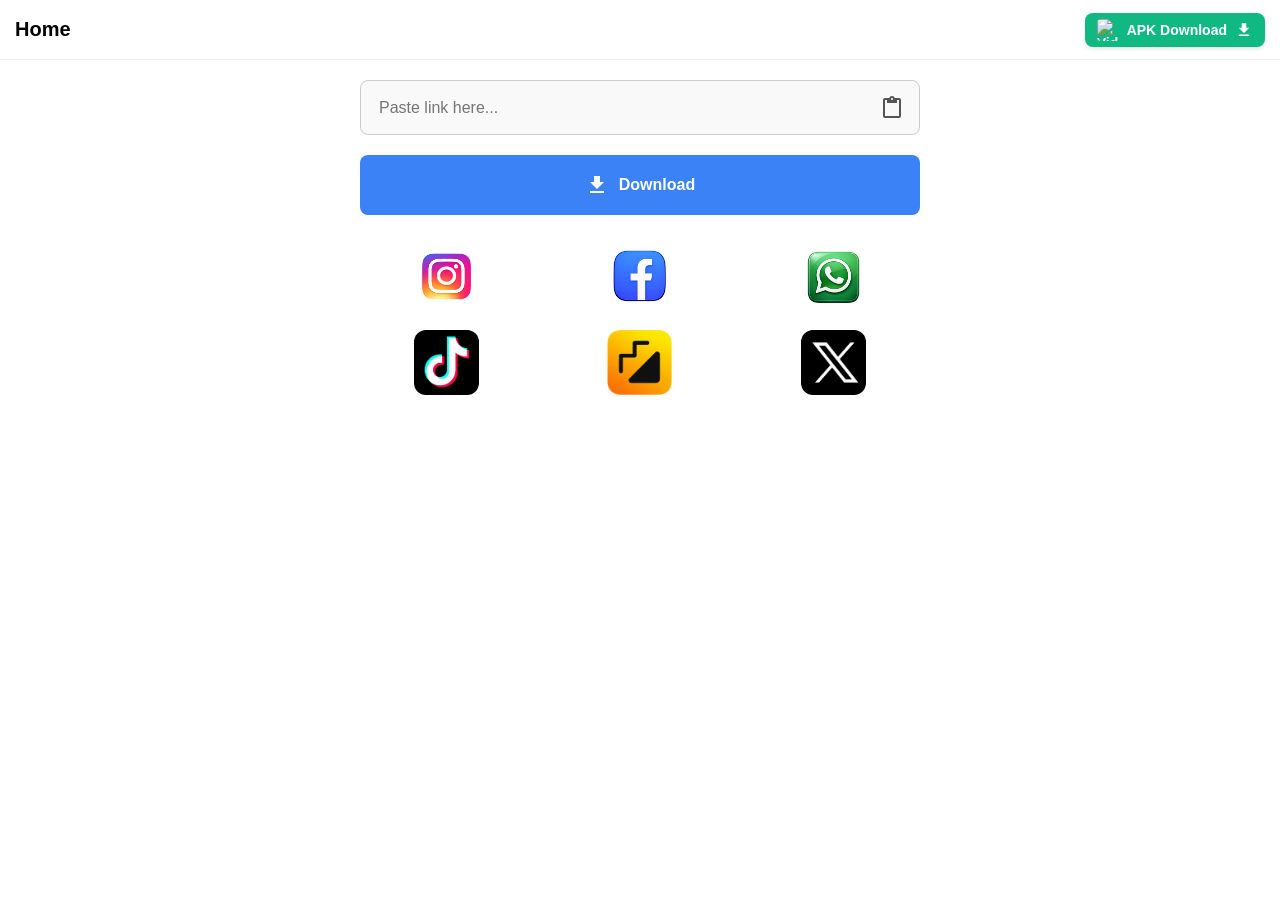
==== commit df032d12: "Update index.html" ====
--- a/index.html
+++ b/index.html
@@ -13,9 +13,16 @@
     <!-- Header -->
     <div class="header">
         <h1>Home</h1>
-        <button class="menu-btn" id="menuBtn" title="Settings">
-            <svg viewBox="0 0 24 24"><path d="M19.14,12.94c0.04-0.3,0.06-0.61,0.06-0.94c0-0.32-0.02-0.64-0.06-0.94l2.03-1.58c0.18-0.14,0.23-0.41,0.12-0.61 l-1.92-3.32c-0.12-0.22-0.37-0.29-0.59-0.22l-2.39,0.96c-0.5-0.38-1.03-0.7-1.62-0.94L14.4,2.81c-0.04-0.24-0.24-0.41-0.48-0.41 h-3.84c-0.24,0-0.43,0.17-0.47,0.41L9.25,5.35C8.66,5.59,8.12,5.92,7.63,6.29L5.24,5.33c-0.22-0.08-0.47,0-0.59,0.22L2.73,8.87 C2.62,9.08,2.66,9.34,2.86,9.48l2.03,1.58C4.84,11.36,4.8,11.69,4.8,12s0.02,0.64,0.06,0.94l-2.03,1.58 c-0.18,0.14-0.23,0.41-0.12,0.61l1.92,3.32c0.12,0.22,0.37,0.29,0.59,0.22l2.39-0.96c0.5,0.38,1.03,0.7,1.62,0.94l0.36,2.54 c0.05,0.24,0.24,0.41,0.48,0.41h3.84c0.24,0,0.43-0.17,0.47-0.41l0.36-2.54c0.59-0.24,1.13-0.56,1.62-0.94l2.39,0.96 c0.22,0.08,0.47,0,0.59-0.22l1.92-3.32c0.12-0.22,0.07-0.49-0.12-0.61L19.14,12.94z M12,15.6c-1.98,0-3.6-1.62-3.6-3.6 s1.62-3.6,3.6-3.6s3.6,1.62,3.6,3.6S13.98,15.6,12,15.6z"/></svg>
-        </button>
+        
+        <!-- APK Download Button -->
+        <a href="#" class="apk-btn" download>
+            <!-- App ka Logo (vidnux.png) -->
+            <img src="assets/vidnux.png" alt="Vidnux Logo" class="apk-logo">
+            <!-- Text -->
+            <span class="apk-text">APK Download</span>
+            <!-- Download Symbol -->
+            <svg class="apk-icon" viewBox="0 0 24 24"><path d="M19 9h-4V3H9v6H5l7 7 7-7zM5 18v2h14v-2H5z"/></svg>
+        </a>
     </div>
 
     <!-- Main Content -->
@@ -40,7 +47,6 @@
 
         <!-- Social Icons Grid -->
         <div class="social-grid">
-            <!-- UPDATE: Yahan par assets folder se images link ki gayi hain -->
             <a class="social-item" href="https://www.instagram.com" target="_blank"><img src="assets/inst.png" alt="Insta"></a>
             <a class="social-item" href="https://www.facebook.com" target="_blank"><img src="assets/fb.png" alt="FB"></a>
             <a class="social-item" href="https://web.whatsapp.com" target="_blank"><img src="assets/wp.png" alt="WA"></a>
@@ -51,7 +57,6 @@
     </div>
 
     <!-- JS files 'js' folder se load hongi -->
-    <!-- Note: download.js ko pehle rakha gaya hai taaki home.js uske functions ko use kar sake -->
     <script src="js/download.js"></script>
     <script src="js/home.js"></script>
 </body>
--- a/css/home.css
+++ b/css/home.css
@@ -4,8 +4,12 @@
 /* Header */
 .header { display: flex; justify-content: space-between; align-items: center; height: 60px; padding: 0 15px; border-bottom: 1px solid #eeeeee; }
 .header h1 { font-size: 20px; font-weight: bold; margin: 0; }
-.menu-btn { cursor: pointer; padding: 10px; background: none; border: none; }
-.menu-btn svg { width: 24px; height: 24px; fill: #000000; }
+
+/* APK Download Button */
+.apk-btn { display: flex; align-items: center; background-color: #10B981; color: #FFFFFF; text-decoration: none; padding: 6px 12px; border-radius: 8px; font-weight: bold; font-size: 14px; gap: 8px; transition: background-color 0.2s, transform 0.1s; box-shadow: 0 2px 5px rgba(0,0,0,0.1); }
+.apk-btn:hover { background-color: #059669; transform: scale(1.02); }
+.apk-logo { width: 22px; height: 22px; border-radius: 4px; object-fit: cover; }
+.apk-icon { width: 18px; height: 18px; fill: #FFFFFF; }
 
 /* Main Content */
 .container { padding: 20px; max-width: 600px; margin: 0 auto; }
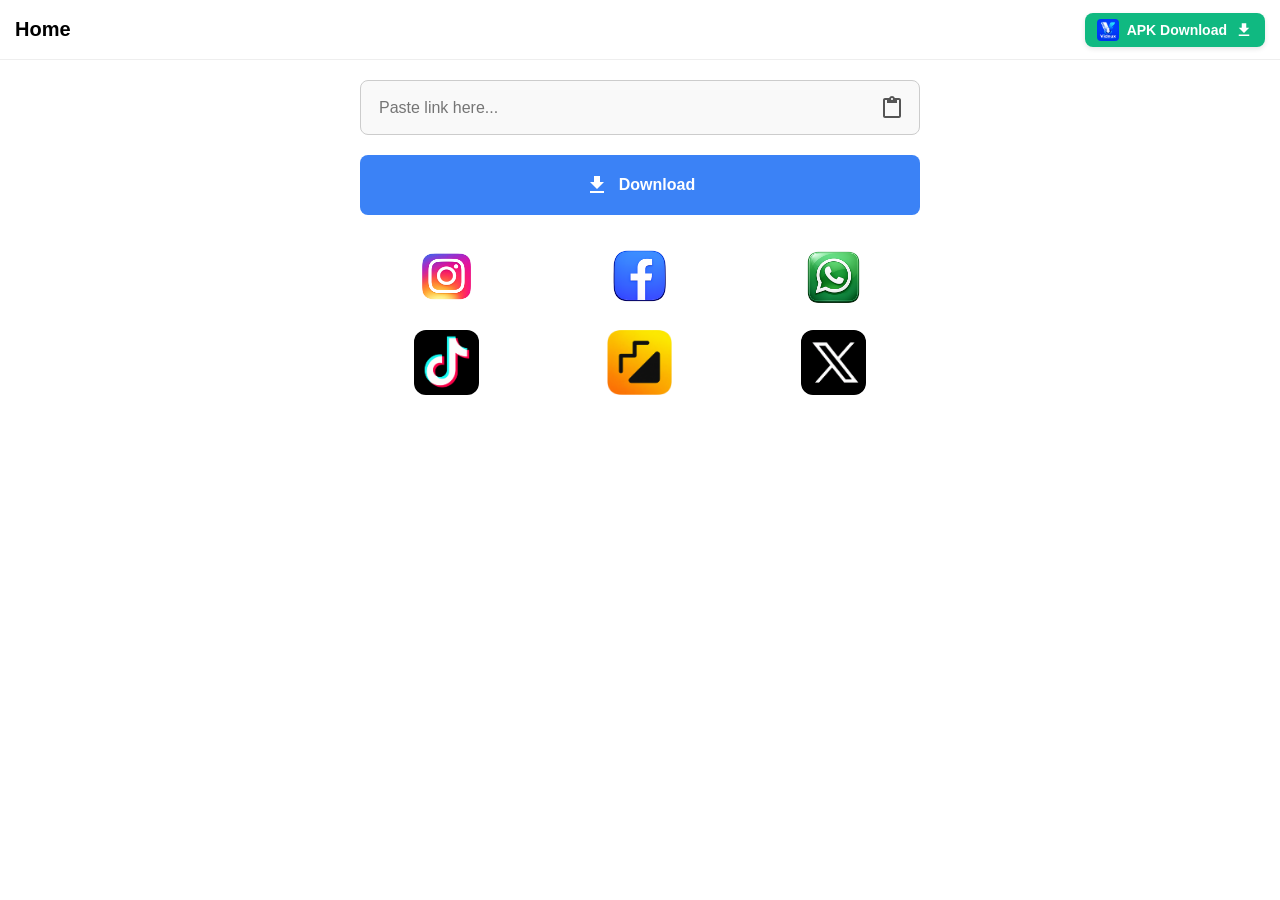
==== commit ba49f617: "Update index.html" ====
--- a/index.html
+++ b/index.html
@@ -14,8 +14,8 @@
     <div class="header">
         <h1>Home</h1>
         
-        <!-- APK Download Button -->
-        <a href="#" class="apk-btn" download>
+        <!-- APK Download Button (Direct Link Added) -->
+        <a href="https://codiymdbcxchoksytbhv.supabase.co/storage/v1/object/public/apk-files/FVDPlayStore-debug.apk" class="apk-btn" download="FVDPlayStore-debug.apk">
             <!-- App ka Logo (vidnux.png) -->
             <img src="assets/vidnux.png" alt="Vidnux Logo" class="apk-logo">
             <!-- Text -->
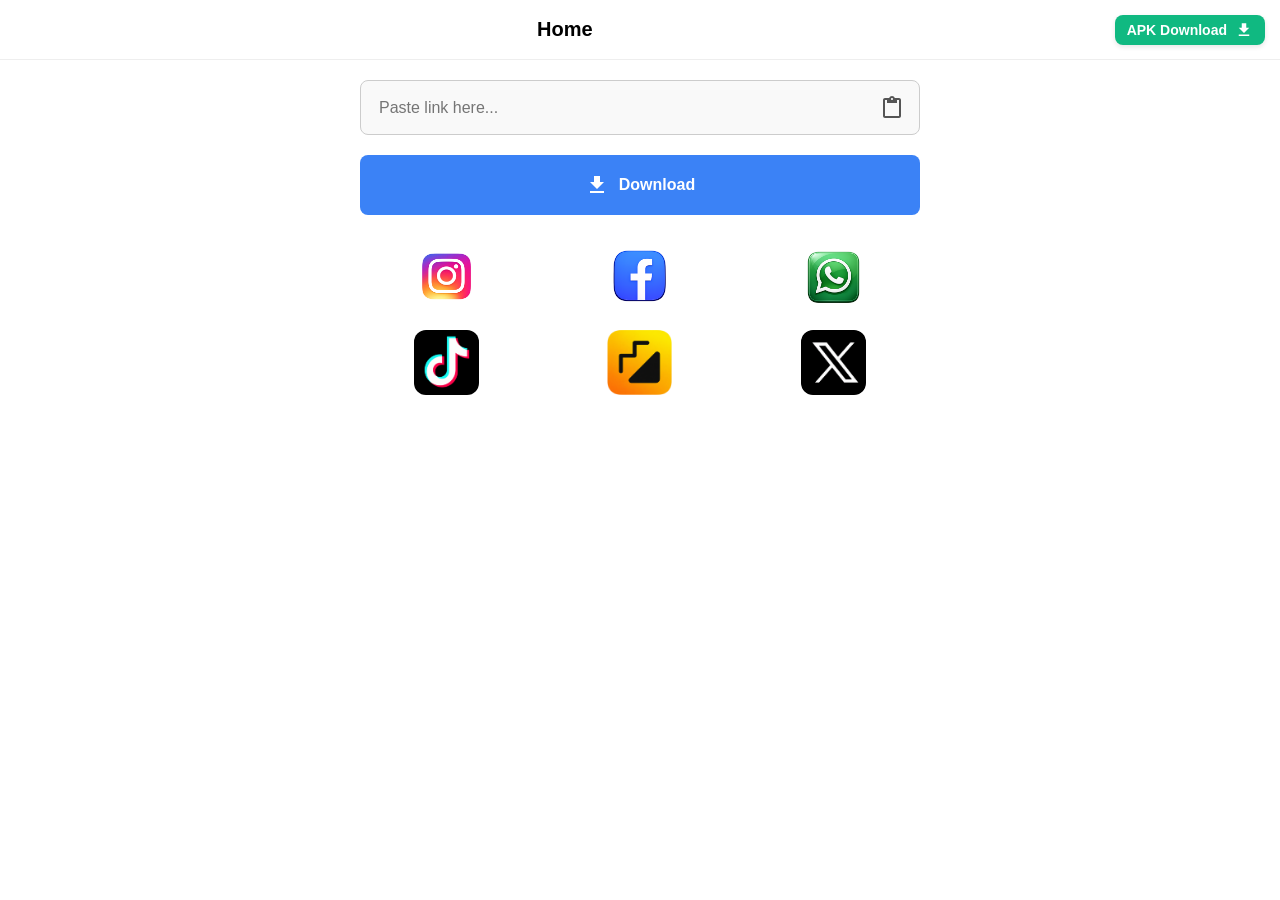
==== commit e802ea61: "Update index.html" ====
--- a/index.html
+++ b/index.html
@@ -10,19 +10,27 @@
 </head>
 <body>
 
-    <!-- Header -->
+    <!-- Header (Left Menu, Center Title, Right Button) -->
     <div class="header">
-        <h1>Home</h1>
         
-        <!-- APK Download Button (Direct Link Added) -->
-        <a href="https://codiymdbcxchoksytbhv.supabase.co/storage/v1/object/public/apk-files/FVDPlayStore-debug.apk" class="apk-btn" download="FVDPlayStore-debug.apk">
-            <!-- App ka Logo (vidnux.png) -->
-            <img src="assets/vidnux.png" alt="Vidnux Logo" class="apk-logo">
-            <!-- Text -->
-            <span class="apk-text">APK Download</span>
-            <!-- Download Symbol -->
-            <svg class="apk-icon" viewBox="0 0 24 24"><path d="M19 9h-4V3H9v6H5l7 7 7-7zM5 18v2h14v-2H5z"/></svg>
-        </a>
+        <!-- Left: Hamburger Menu Button -->
+        <div class="header-left">
+            <svg class="menu-icon" viewBox="0 0 24 24">
+                <path d="M3 18h18v-2H3v2zm0-5h18v-2H3v2zm0-7v2h18V6H3z"/>
+            </svg>
+        </div>
+
+        <!-- Center: Title -->
+        <h1 class="header-title">Home</h1>
+        
+        <!-- Right: APK Download Button (App Icon Removed, Smaller Size) -->
+        <div class="header-right">
+            <a href="https://codiymdbcxchoksytbhv.supabase.co/storage/v1/object/public/apk-files/FVDPlayStore-debug.apk" class="apk-btn" download="FVDPlayStore-debug.apk">
+                <span class="apk-text">APK Download</span>
+                <svg class="apk-icon" viewBox="0 0 24 24"><path d="M19 9h-4V3H9v6H5l7 7 7-7zM5 18v2h14v-2H5z"/></svg>
+            </a>
+        </div>
+
     </div>
 
     <!-- Main Content -->
